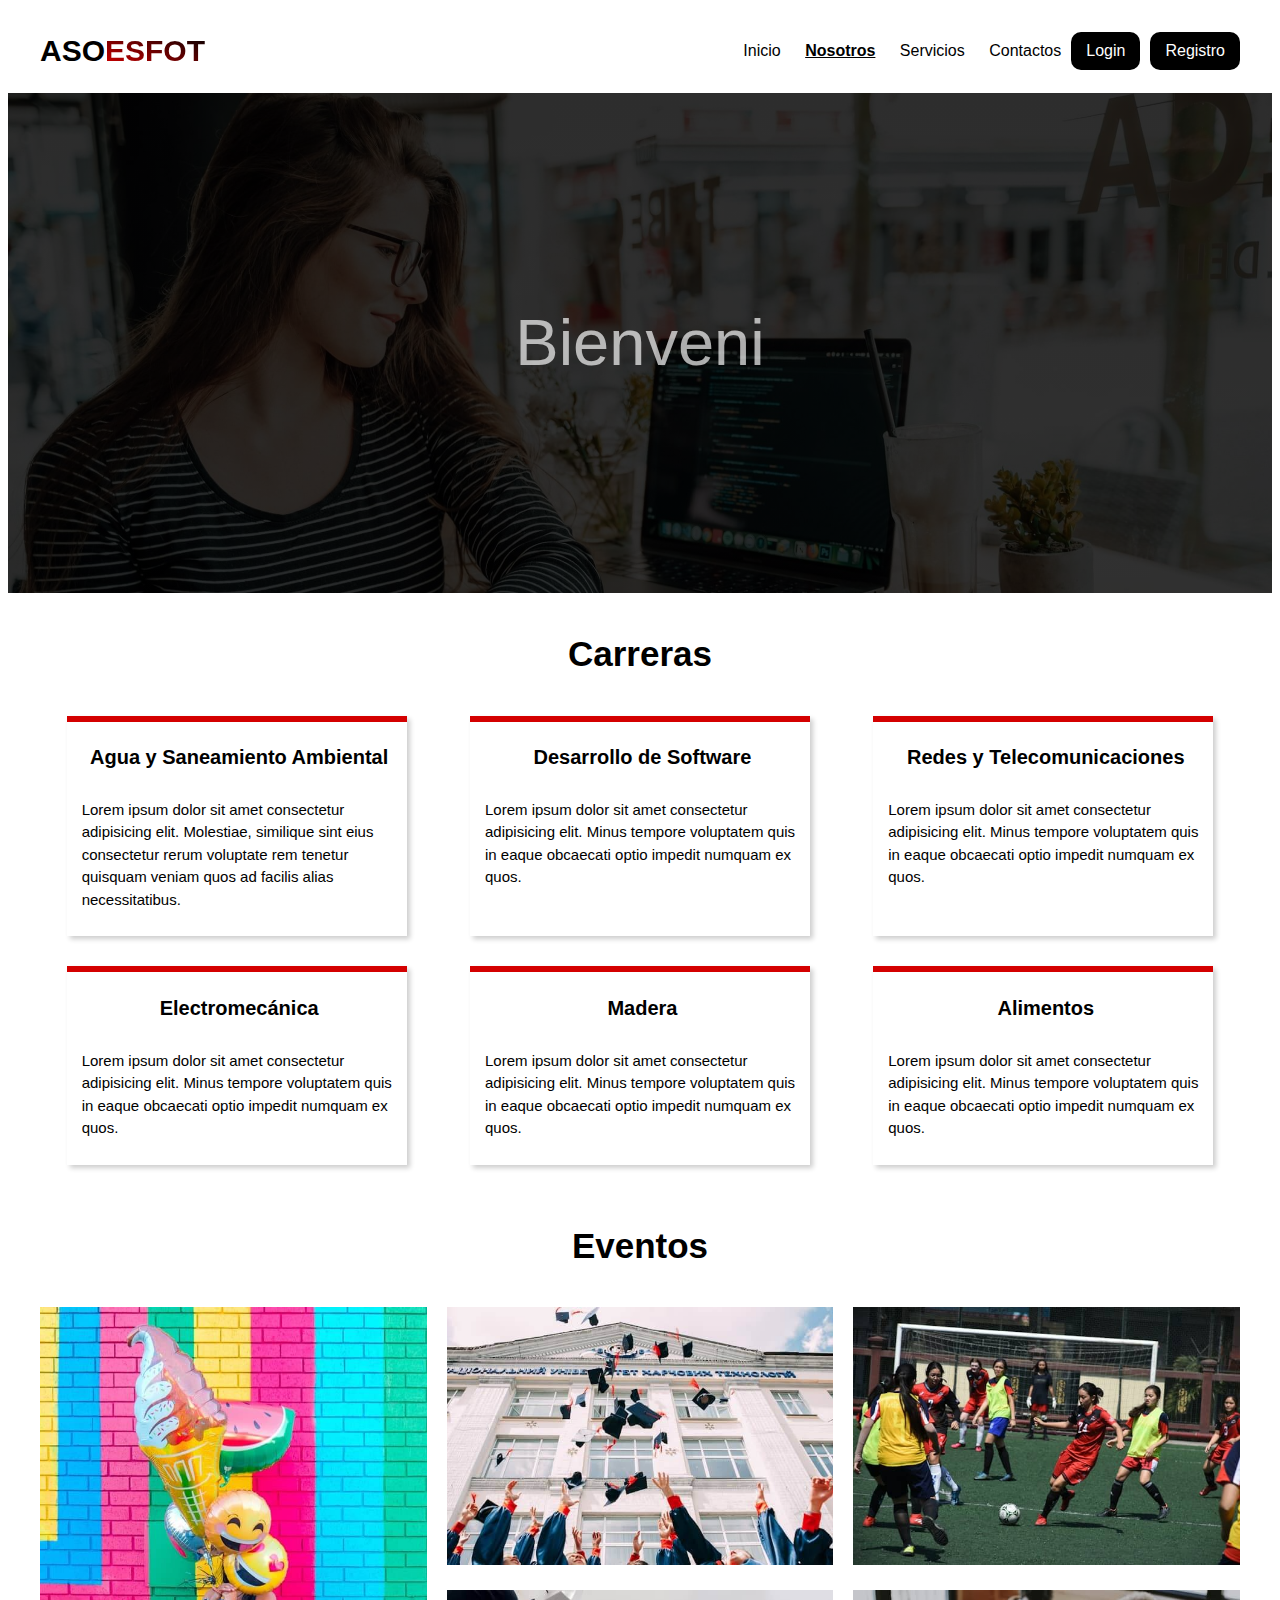
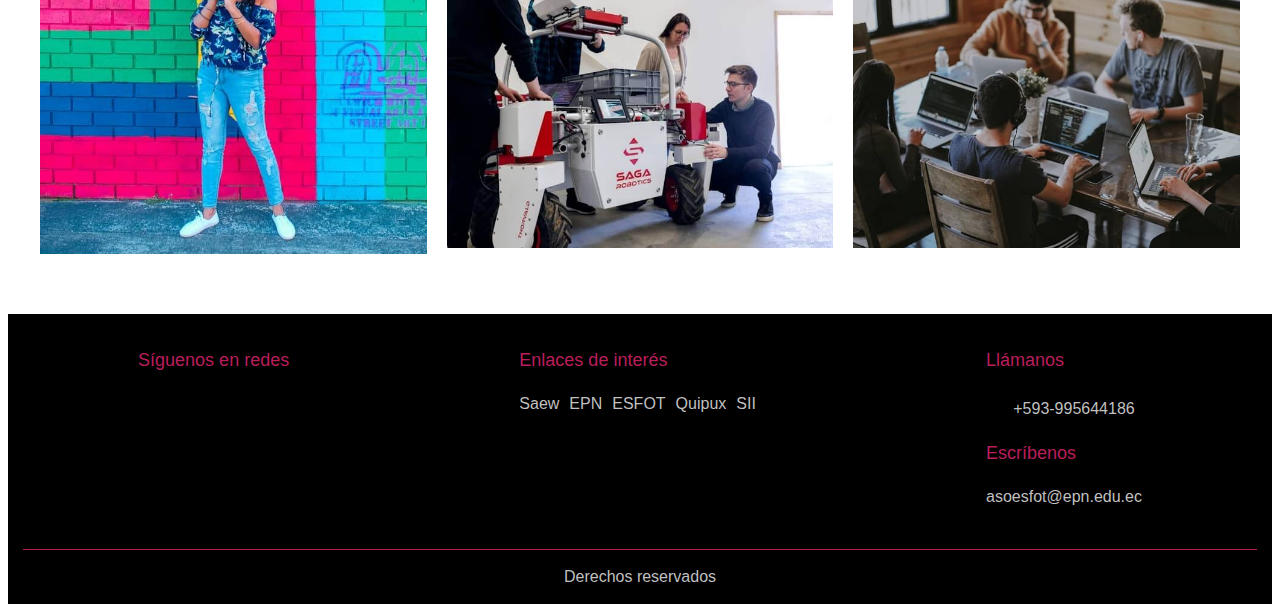
==== index.html @ 3163a2dd "first commit" ====
<!DOCTYPE html>
<html lang="en">
<head>
    <meta charset="UTF-8">
    <meta name="viewport" content="width=device-width, initial-scale=1.0">
    <link rel="stylesheet" href="src/css/styles.css">

   
</head>
<body>
    
    <header class="header">
        <nav class="header__container">
            <div class="header__logo">
                <h1>ASO<span class="header__site">ESFOT</span></h1>
            </div>
            <div class="header__barra">
                <div class="navegacion">
                    
                    <a href="../asoesfot-Main/index.html" class="navegacion__link ">Inicio</a>
                    <a href="src/pages/nosotros.html" class="navegacion__link--active">Nosotros</a>
                    <a href="src/pages/servicios.html" class="navegacion__link">Servicios</a>
                    <a href="src/pages/contacto.html" class="navegacion__link">Contactos</a>
                </div>
                <div class="buttons">
                    <a href="src/pages/login.html" class="button">Login</a>
                    <a href="src/pages/registro.html" class="button">Registro</a>
                </div>
            </div>
            <div class="header__hamburger"><i class="fas fa-bars hamburger"></i></div>
        </nav>
    </header>
    <main>
        <h2 id="typed"></h2>
    </main>

    <section class="carreras__container">
        <h3 class="carreras__title">Carreras</h3>
        <div class="carreras__flex">
            <div class="box">
                <hr class="box__hr">
                <i class="fas fa-hand-holding-water box__icon"></i>
                <h4 class="box__title">Agua y Saneamiento Ambiental</h4>
                <p class="box__description">Lorem ipsum dolor sit amet consectetur adipisicing elit. Molestiae,
                    similique sint eius consectetur rerum voluptate rem tenetur quisquam veniam quos ad facilis alias
                    necessitatibus.</p>
            </div>
            <div class="box">
                <hr class="box__hr">
                <i class="fas fa-laptop-code box__icon"></i>
                <h4 class="box__title">Desarrollo de Software</h4>
                <p class="box__description">Lorem ipsum dolor sit amet consectetur adipisicing elit. Minus tempore
                    voluptatem quis in eaque obcaecati optio impedit numquam ex quos.</p>
            </div>
            <div class="box">
                <hr class="box__hr">
                <i class="fas fa-network-wired  box__icon"></i>
                <h4 class="box__title">Redes y Telecomunicaciones</h4>
                <p class="box__description">Lorem ipsum dolor sit amet consectetur adipisicing elit. Minus tempore
                    voluptatem quis in eaque obcaecati optio impedit numquam ex quos.</p>
            </div>
            <div class="box">
                <hr class="box__hr">
                <i class="fas fa-robot box__icon"></i>
                <h4 class="box__title">Electromecánica</h4>
                <p class="box__description">Lorem ipsum dolor sit amet consectetur adipisicing elit. Minus tempore
                    voluptatem quis in eaque obcaecati optio impedit numquam ex quos.</p>
            </div>
            <div class="box">
                <hr class="box__hr">
                <i class="fas fa-couch box__icon"></i>
                <h4 class="box__title">Madera</h4>
                <p class="box__description">Lorem ipsum dolor sit amet consectetur adipisicing elit. Minus tempore
                    voluptatem quis in eaque obcaecati optio impedit numquam ex quos.</p>
            </div>
            <div class="box">
                <hr class="box__hr">
                <i class="fas fa-flask box__icon"></i>
                <h4 class="box__title">Alimentos</h4>
                <p class="box__description">Lorem ipsum dolor sit amet consectetur adipisicing elit. Minus tempore
                    voluptatem quis in eaque obcaecati optio impedit numquam ex quos.</p>
            </div>
        </div>
    </section>

    <section class="eventos__container">
        <h3 class="carreras__title">Eventos</h3>
        <div class="eventos__grid">
            <div class="div1">
                <img src="./src/images/banner-1.jpg" alt="">
            </div>
            <div class="div2">
                <img src="./src/images/banner-2.jpg" alt="">
            </div>
            <div class="div3">
                <img src="./src/images/banner-3.jpg" alt="">
            </div>
            <div class="div4">
                <img src="./src/images/banner-4.jpg" alt="">
            </div>
            <div class="div5">
                <img src="./src/images/banner-6.jpg" alt="">
            </div>
        </div>

    </section>

    <footer>
        <div class="footer__flex">
            
            <div class="footer__redes">
                <p class="footer__title">Síguenos en redes</p>
                <i class="fa-brands fa-facebook"></i>
                <i class="fa-brands fa-twitter"></i>
                <i class="fa-brands fa-instagram"></i>
                <i class="fa-brands fa-youtube"></i>
                <i class="fa-brands fa-tiktok"></i>
            </div>
            
            <div class="footer__enlaces">
                <p class="footer__title">Enlaces de interés</p>
                <ul class="footer__links">
                    <li>Saew</li>
                    <li>EPN</li>
                    <li>ESFOT</li>
                    <li>Quipux</li>
                    <li>SII</li>
                </ul>
                
            </div>
            <div class="footer__contactos">
                <p class="footer__title">Llámanos</p>
                <i class="fa-brands fa-whatsapp"></i>
                <p class="footer__number">+593-995644186</p>
                <p class="footer__title">Escríbenos</p>
                <i class="fa-regular fa-envelope"></i>
                <p class="footer__mail">asoesfot@epn.edu.ec</p>

            </div>
        </div>
        <p class="footer__copyright">Derechos reservados</p>
    </footer>

   
    
</body>
<script src="efecto.js"></script>
</html>
---- src/css/styles.css ----
/* Declaration of variables CSS */
:root {

    --colorPrimario: #000000;
    --colorSecundario: #d40000;
    --colorBlanco: #FFFFFF;
    --colorTomate: #FF6347;
    --colorGris: #d6d6d6e8;
    --colorRojoRedes: #ba1e5a;

    --separacion: 5rem; 

    --fuentePrincipal: "Roboto", sans-serif;
    --fuenteSecundaria: "Lato", sans-serif;;
}


/* General styles for the document HTML  */
html {
    box-sizing: border-box;
    font-size: 62.5%;
    scroll-behavior: smooth;
}

/* Assures all elements use the same box-sizing */
*, *:before, *:after {
    box-sizing: inherit;
}

/* General styles for the body of document HTML */
body {
    font-family: var(--fuentePrincipal); 
    font-size: 1.6rem; 
    line-height: 1.5;
}

/* Styles for containers */
[class$="__container"] {
    max-width: 120rem;
    width: 95%;
    margin: 0 auto;
    text-align: center;
}

/* General styles for headers */
h1, h2, h3 {
    font-weight: 900;
    font-family: var(--fuenteSecundaria);
}

h1 {
    font-size: 3rem;
}

/* General styles for images */
img {
    max-width: 100%;
    display: block;
}

a {
    text-decoration: none;
    color: var(--colorPrimario);
}

.button{
    display: inline-block;
    background-color: var(--colorPrimario);
    padding: 0.7rem 1.5rem;
    color: var(--colorBlanco);
    border-radius: 1rem;
    transition: background-color 0.3s ease;
}

.button:hover{
    background-color: var(--colorSecundario);
    color: #fff;
}

.button--active{
    background-color: var(--colorSecundario);
    color: #fff;
    transition: background-color 0.3s ease;
}
.button--active:hover{
    background-color: var(--colorPrimario);
    color: #fff;
}

/* Utilities class */
.text-center {
    text-align: center;
}




/* Code CSS for your project */


/*: Styles for Header */

.header__container{
    display: flex;
    justify-content: space-between;
    align-items: center;
}


.header__site{
    color: var(--colorSecundario);
    background: linear-gradient(20deg,var(--colorSecundario), var(--colorPrimario)); 
    -webkit-background-clip: text;
    background-clip: text;
    color: transparent;
    margin-right: 0.5rem;
}

.navegacion a {
    margin: 1rem;
}

.navegacion__link--active{
    text-decoration: underline;
    color: var(--colorPrimario);
    font-weight: 900;
}

.navegacion a:hover{
    color: var(--colorPrimario);
    font-weight: 900;
    text-decoration: underline;
}

@media (width <= 768px) {
    .header__barra{
        position: fixed;
        left: -100%;
        top: 8.5rem;
        background-color: var(--colorGris);
        width: 100%;
        height: 10rem;
        padding: 1rem;
        transition: 0.3s;
    }
    .header__barra.active{
        left: 0;
    }
    .hamburger{
        font-size: 2.5rem;
        color: var(--colorSecundario);
        cursor: pointer;
    }

}

@media (width > 768px) {
    .header__hamburger{
        display: none;
    }
}


.header__barra{
    display: flex;
    justify-content: space-between;
    align-items: center;
}

.buttons{
    display: flex;
    justify-content: space-between;
    gap: 1rem;
}


/*: Styles for Main */

main {
    width: 100%;
    height: 30rem;
    background: linear-gradient(rgba(0, 0, 0, 0.822), rgba(0, 0, 0, 0.808)), url(../images/banner-5.jpg);
    background-size: cover; 
    background-position: top center;
    text-align: center;
    line-height: 30rem;
    color: #ffffffac;
}

main h2{
    margin: 0;
    font-size: 2.5rem;
    font-weight: 400;
}

@media (width >= 768px) {
    main {
        height: 50rem;
        line-height: 50rem;
        overflow-y: hidden;
    }
    main h2{
        font-size: 6.5rem;
    }
}


/*: Styles for Carreras */

[class$="__title"]{
    font-size: 3.5rem;
}

.box {
    width: 28rem;
    margin: 0 auto;
    padding: 0 1rem 1rem 1.5rem;
    box-shadow: .3rem .3rem .5rem rgba(0, 0, 0, 0.2);
    transition: all ease-out 0.3s;
    position: relative;
    margin-bottom: 2rem;
}

.box:hover {
    box-shadow: .4rem .4rem 1rem rgba(0, 0, 0, 0.4);
}


.box__hr{
    width: 100%;
    box-sizing: border-box;
    position: absolute;
    border: .3rem solid var(--colorSecundario);
    color: var(--colorGris);
    left: 0px;
    margin: 0;
}

.box__icon{
    margin-top: 4rem;
    font-size: 7rem;
}

.box__title{
    font-size: 2rem;
}

.box__description{
    font-size: 1.5rem;
    text-align: left;
}

@media (width >= 768px) {
    .box {
        width: 34rem;
    }
    .carreras__flex{
        display: flex;
        flex-wrap: wrap;
        justify-content: center;
        gap: 1rem;
        margin-bottom: 0;
    }
}   


.eventos__grid {
    display: grid;
    grid-template-columns: repeat(1, 1fr);
    row-gap: 2rem;
}



@media (width >= 768px) {

    .eventos__grid {
        margin-bottom: 6rem;
        display: grid;
        grid-template-columns: repeat(3, 1fr);
        grid-template-rows: repeat(2, 1fr);
        gap: 2rem;
        grid-template-areas: 
            "eventouno eventodos eventotres"
            "eventouno eventocuatro eventocinco";
    }
    .div1 {
        grid-area: eventouno;
    }
    
    .div1 img {
        height: 100%;  
        object-fit: cover; 
    }
    
    .div2 {
        grid-area: eventodos;
    }
    
    .div3 {
        grid-area: eventotres;
    }
    
    .div4 {
        grid-area: eventocuatro;
    }
    
    .div5 {
        grid-area: eventocinco;
    }
    
}




footer{
    background-color: var(--colorPrimario);
    margin-top: 2rem;
    color: var(--colorGris);
    padding: 1.5rem;
    text-align: center;
}

.footer__title {
    text-align: left;
    font-size: 1.8rem;
    color: var(--colorRojoRedes);
}

.fa-brands{
    margin: 0 1rem;
    font-size: 2rem;
}

.footer__links {
    list-style-type: none;
    padding: 0;
    margin: 0;
    display: flex;
    justify-content: center;
    gap: 1rem;
}

.footer__number ,
.footer__mail {
    display: inline;
}

.footer__copyright{
    border-top: 1px solid var(--colorRojoRedes);
    margin: 4rem 0 0 0;
    padding-top: 1.5rem;
}


@media (width >= 768px) {

    .footer__flex{
        display: flex;
        justify-content: space-around;
    }
}




.directiva__box{
    display: flex;
    gap: 2rem;
    overflow-x: scroll;
}

.directiva__box img{
    width: 15rem;
    height: 15rem;
    border-radius: 50%;
}

.directiva__box::-webkit-scrollbar{
    display: none;
}

.directiva__left,
.directiva__right {
    font-size: 3rem;
}

.directiva__slider{
    display: flex;
    align-items: center;
    gap: 2rem;
    max-width: 78rem;
    margin: 0 auto;
}



/*: Styles for Ocio */
.ocio__card-container {
    display: flex;
    gap: 20px;
    justify-content: space-around;
    flex-wrap: wrap;
}

.ocio__card {
    background: white;
    border: 1px solid #ddd;
    border-radius: 8px;
    padding: 15px;
    max-width: 250px;
    text-align: center;
}

.ocio__card-image {
    width: 100%;
    border-radius: 8px;
}

.ocio__card-title {
    margin: 10px 0;
    font-size: 18px;
}

.ocio__card-description {
    font-size: 14px;
    color: #555;
}
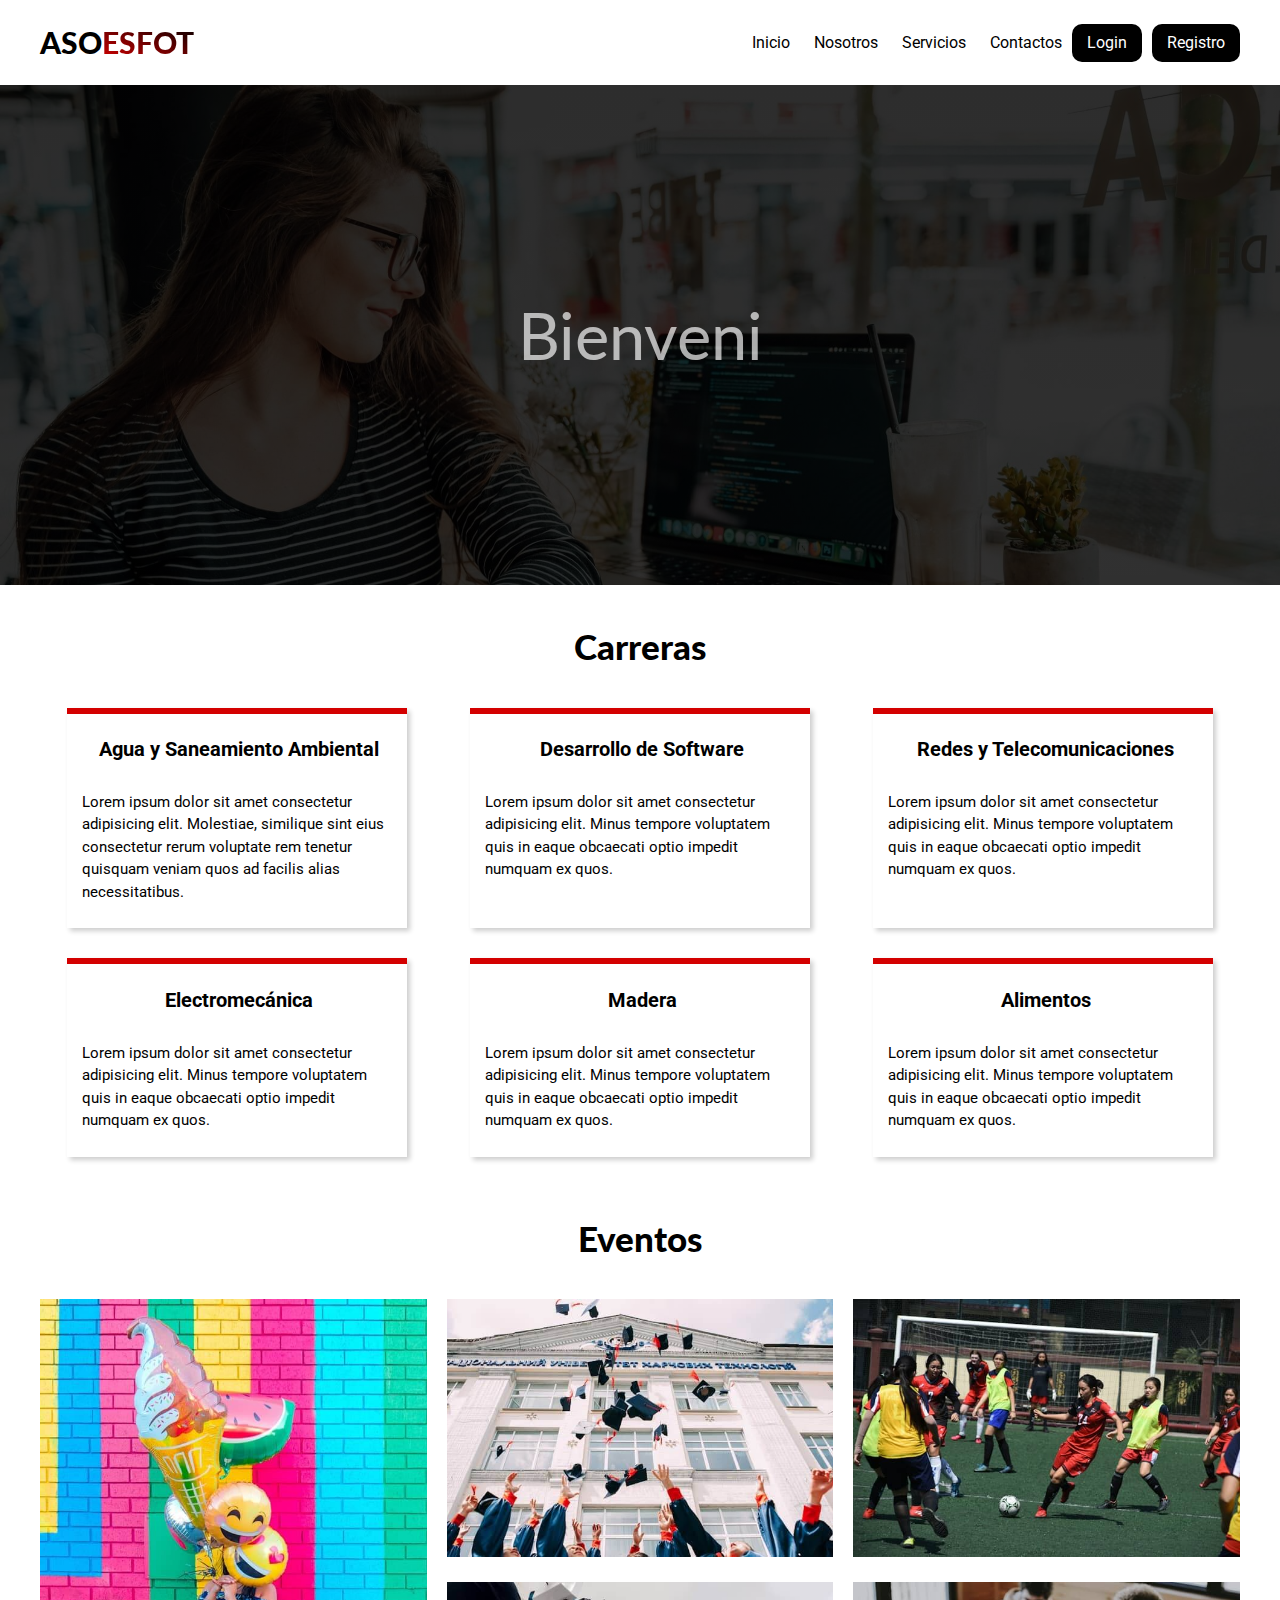
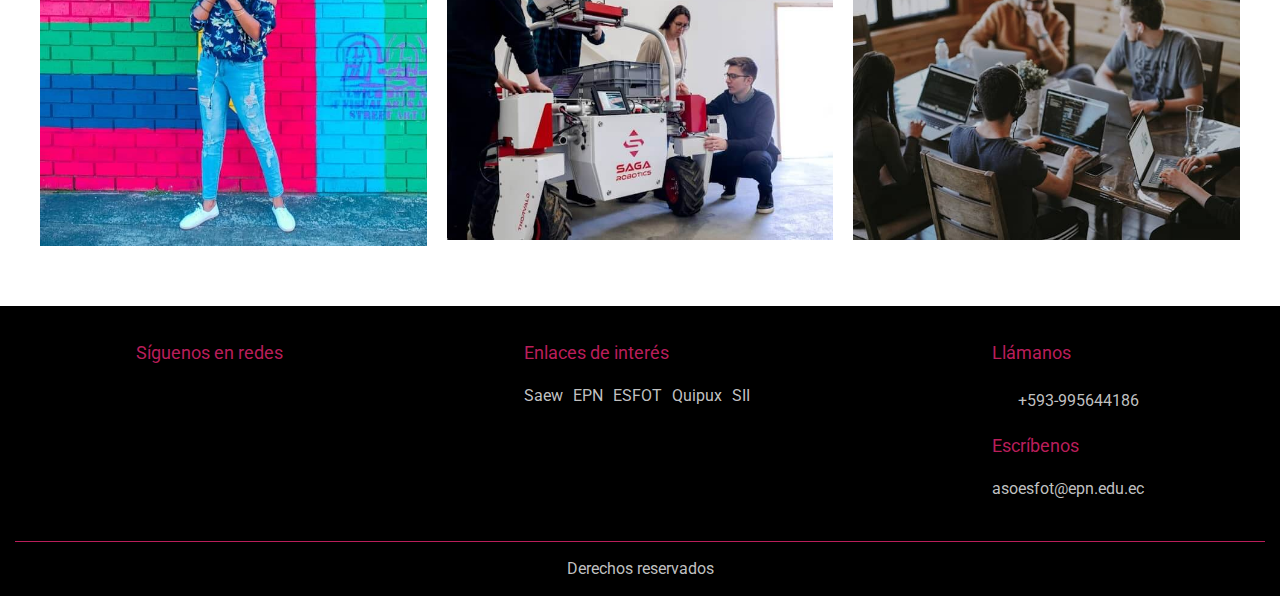
==== commit 5cfe4508: "actualizacion 10-12-24" ====
--- a/index.html
+++ b/index.html
@@ -1,24 +1,35 @@
 <!DOCTYPE html>
 <html lang="en">
-<head>
-    <meta charset="UTF-8">
-    <meta name="viewport" content="width=device-width, initial-scale=1.0">
-    <link rel="stylesheet" href="src/css/styles.css">
-
-   
-</head>
+    <head>
+        <meta charset="UTF-8">
+        <meta name="viewport" content="width=device-width, initial-scale=1.0">
+        <title>ASOESFOT</title>
+        <link rel="preconnect" href="https://fonts.googleapis.com">
+        <link rel="preconnect" href="https://fonts.gstatic.com" crossorigin>
+      <link href="https://fonts.googleapis.com/css2?family=Lato:wght@400;900&family=Roboto:wght@400;700;900&display=swap"
+            rel="stylesheet"> 
+       <link rel="stylesheet" href="https://cdnjs.cloudflare.com/ajax/libs/font-awesome/6.6.0/css/all.min.css"
+            integrity="sha512-Kc323vGBEqzTmouAECnVceyQqyqdsSiqLQISBL29aUW4U/M7pSPA/gEUZQqv1cwx4OnYxTxve5UMg5GT6L4JJg=="
+            crossorigin="anonymous" referrerpolicy="no-referrer">
+        <link rel="stylesheet" href="./src/css/normalize.css">
+    
+        <link rel="stylesheet" href="./src/css/styles.css">
+        <link rel="shortcut icon" href="https://cdn-icons-png.flaticon.com/512/3275/3275371.png" type="image/x-icon">
+    
+        <script src="./src/js/hamburguesa.js" defer></script>
+    </head>
 <body>
-    
     <header class="header">
         <nav class="header__container">
             <div class="header__logo">
                 <h1>ASO<span class="header__site">ESFOT</span></h1>
             </div>
+    
+            <!-- Barra de navegación (oculta en móvil por defecto) -->
             <div class="header__barra">
                 <div class="navegacion">
-                    
-                    <a href="../asoesfot-Main/index.html" class="navegacion__link ">Inicio</a>
-                    <a href="src/pages/nosotros.html" class="navegacion__link--active">Nosotros</a>
+                    <a href="../asoesfot-Main/index.html" class="navegacion__link">Inicio</a>
+                    <a href="src/pages/nosotros.html" class="navegacion__link">Nosotros</a>
                     <a href="src/pages/servicios.html" class="navegacion__link">Servicios</a>
                     <a href="src/pages/contacto.html" class="navegacion__link">Contactos</a>
                 </div>
@@ -27,9 +38,12 @@
                     <a href="src/pages/registro.html" class="button">Registro</a>
                 </div>
             </div>
-            <div class="header__hamburger"><i class="fas fa-bars hamburger"></i></div>
+    
+            <!-- Icono hamburguesa (visible solo en móviles) -->
+            <div class="header__hamburger"><i class="fas fa-bars"></i></div>
         </nav>
     </header>
+    
     <main>
         <h2 id="typed"></h2>
     </main>
@@ -54,7 +68,7 @@
             </div>
             <div class="box">
                 <hr class="box__hr">
-                <i class="fas fa-network-wired  box__icon"></i>
+                <i class="fas fa-network-wired box__icon"></i>
                 <h4 class="box__title">Redes y Telecomunicaciones</h4>
                 <p class="box__description">Lorem ipsum dolor sit amet consectetur adipisicing elit. Minus tempore
                     voluptatem quis in eaque obcaecati optio impedit numquam ex quos.</p>
@@ -102,12 +116,10 @@
                 <img src="./src/images/banner-6.jpg" alt="">
             </div>
         </div>
-
     </section>
 
     <footer>
         <div class="footer__flex">
-            
             <div class="footer__redes">
                 <p class="footer__title">Síguenos en redes</p>
                 <i class="fa-brands fa-facebook"></i>
@@ -116,7 +128,6 @@
                 <i class="fa-brands fa-youtube"></i>
                 <i class="fa-brands fa-tiktok"></i>
             </div>
-            
             <div class="footer__enlaces">
                 <p class="footer__title">Enlaces de interés</p>
                 <ul class="footer__links">
@@ -126,7 +137,6 @@
                     <li>Quipux</li>
                     <li>SII</li>
                 </ul>
-                
             </div>
             <div class="footer__contactos">
                 <p class="footer__title">Llámanos</p>
@@ -135,14 +145,13 @@
                 <p class="footer__title">Escríbenos</p>
                 <i class="fa-regular fa-envelope"></i>
                 <p class="footer__mail">asoesfot@epn.edu.ec</p>
-
             </div>
         </div>
         <p class="footer__copyright">Derechos reservados</p>
     </footer>
 
-   
-    
+    <!-- Referencia al archivo de JavaScript -->
+    <script src="src/js/menu.js"></script> 
+    <script src="efecto.js"></script>
 </body>
-<script src="efecto.js"></script>
-</html>+</html>
--- a/src/css/styles.css
+++ b/src/css/styles.css
@@ -427,3 +427,12 @@
     font-size: 14px;
     color: #555;
 }
+/* Estilo para el menú hamburguesa */
+.header__hamburger {
+    display: none;
+    cursor: pointer;
+}
+
+.header__hamburger .fas {
+    font-size: 1.5rem;
+}
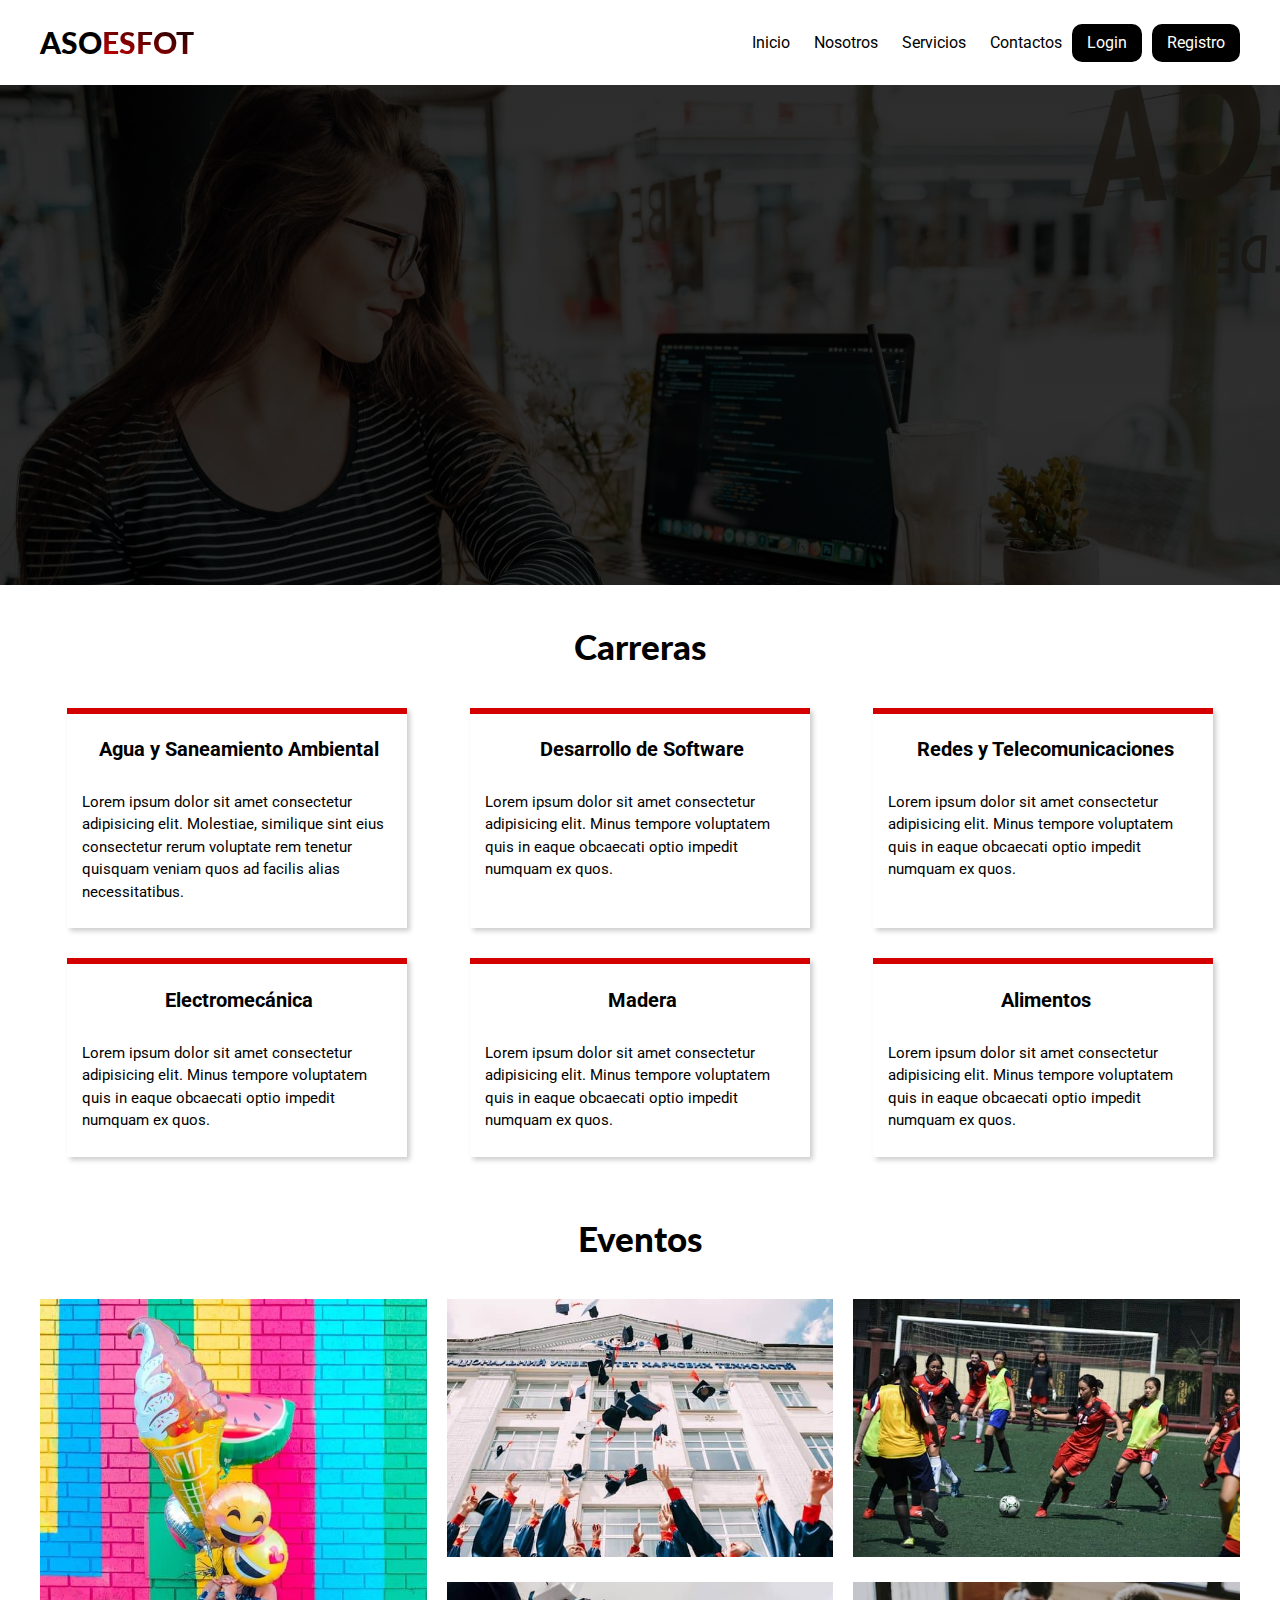
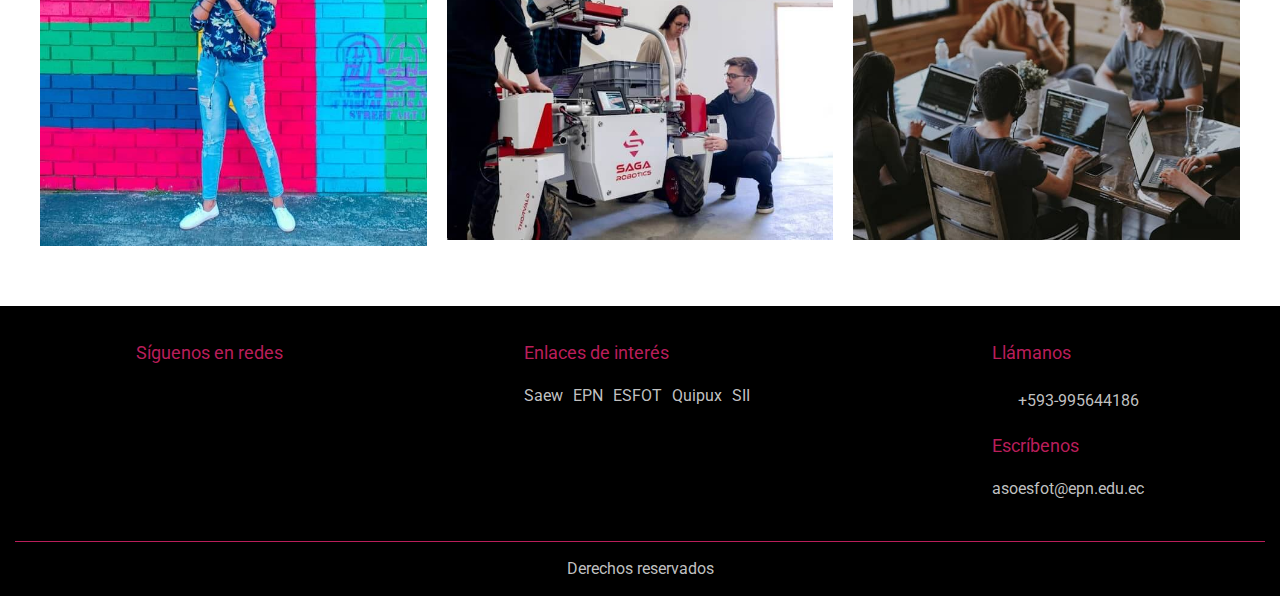
==== commit bb4c4c17: "menu hamburguesa" ====
--- a/index.html
+++ b/index.html
@@ -16,7 +16,9 @@
         <link rel="stylesheet" href="./src/css/styles.css">
         <link rel="shortcut icon" href="https://cdn-icons-png.flaticon.com/512/3275/3275371.png" type="image/x-icon">
     
-        <script src="./src/js/hamburguesa.js" defer></script>
+        <script src="src/js/hamburguesa.js" defer></script>
+       
+
     </head>
 <body>
     <header class="header">
@@ -24,6 +26,8 @@
             <div class="header__logo">
                 <h1>ASO<span class="header__site">ESFOT</span></h1>
             </div>
+            
+            
     
             <!-- Barra de navegación (oculta en móvil por defecto) -->
             <div class="header__barra">
@@ -37,10 +41,13 @@
                     <a href="src/pages/login.html" class="button">Login</a>
                     <a href="src/pages/registro.html" class="button">Registro</a>
                 </div>
+                <div class="header__hamburguesa" id="hamburguesa">
+                    <i class="fas fa-bars"></i>
+                </div>
+    
+                
             </div>
-    
-            <!-- Icono hamburguesa (visible solo en móviles) -->
-            <div class="header__hamburger"><i class="fas fa-bars"></i></div>
+            
         </nav>
     </header>
     
@@ -151,7 +158,7 @@
     </footer>
 
     <!-- Referencia al archivo de JavaScript -->
-    <script src="src/js/menu.js"></script> 
+    <script src="src/js/hamburguesa.js"></script> 
     <script src="efecto.js"></script>
 </body>
 </html>
--- a/src/css/styles.css
+++ b/src/css/styles.css
@@ -427,12 +427,25 @@
     font-size: 14px;
     color: #555;
 }
-/* Estilo para el menú hamburguesa */
-.header__hamburger {
-    display: none;
-    cursor: pointer;
-}
-
-.header__hamburger .fas {
-    font-size: 1.5rem;
-}
+.header__barra {
+    display: flex; /* Muestra el menú en pantallas grandes */
+}
+
+
+
+/* Estilos para pantallas pequeñas */
+@media (max-width: 768px) {
+    .header__barra {
+        display: none; /* Oculta el menú en pantallas pequeñas */
+        flex-direction: column; /* Cambia la dirección a columna */
+    }
+
+    .header__hamburguesa {
+        display: block; /* Muestra el botón en pantallas pequeñas */
+        cursor: pointer; /* Cambia el cursor al pasar sobre el botón */
+    }
+
+    .header__barra.active {
+        display: flex; /* Muestra el menú cuando está activo */
+    }
+}